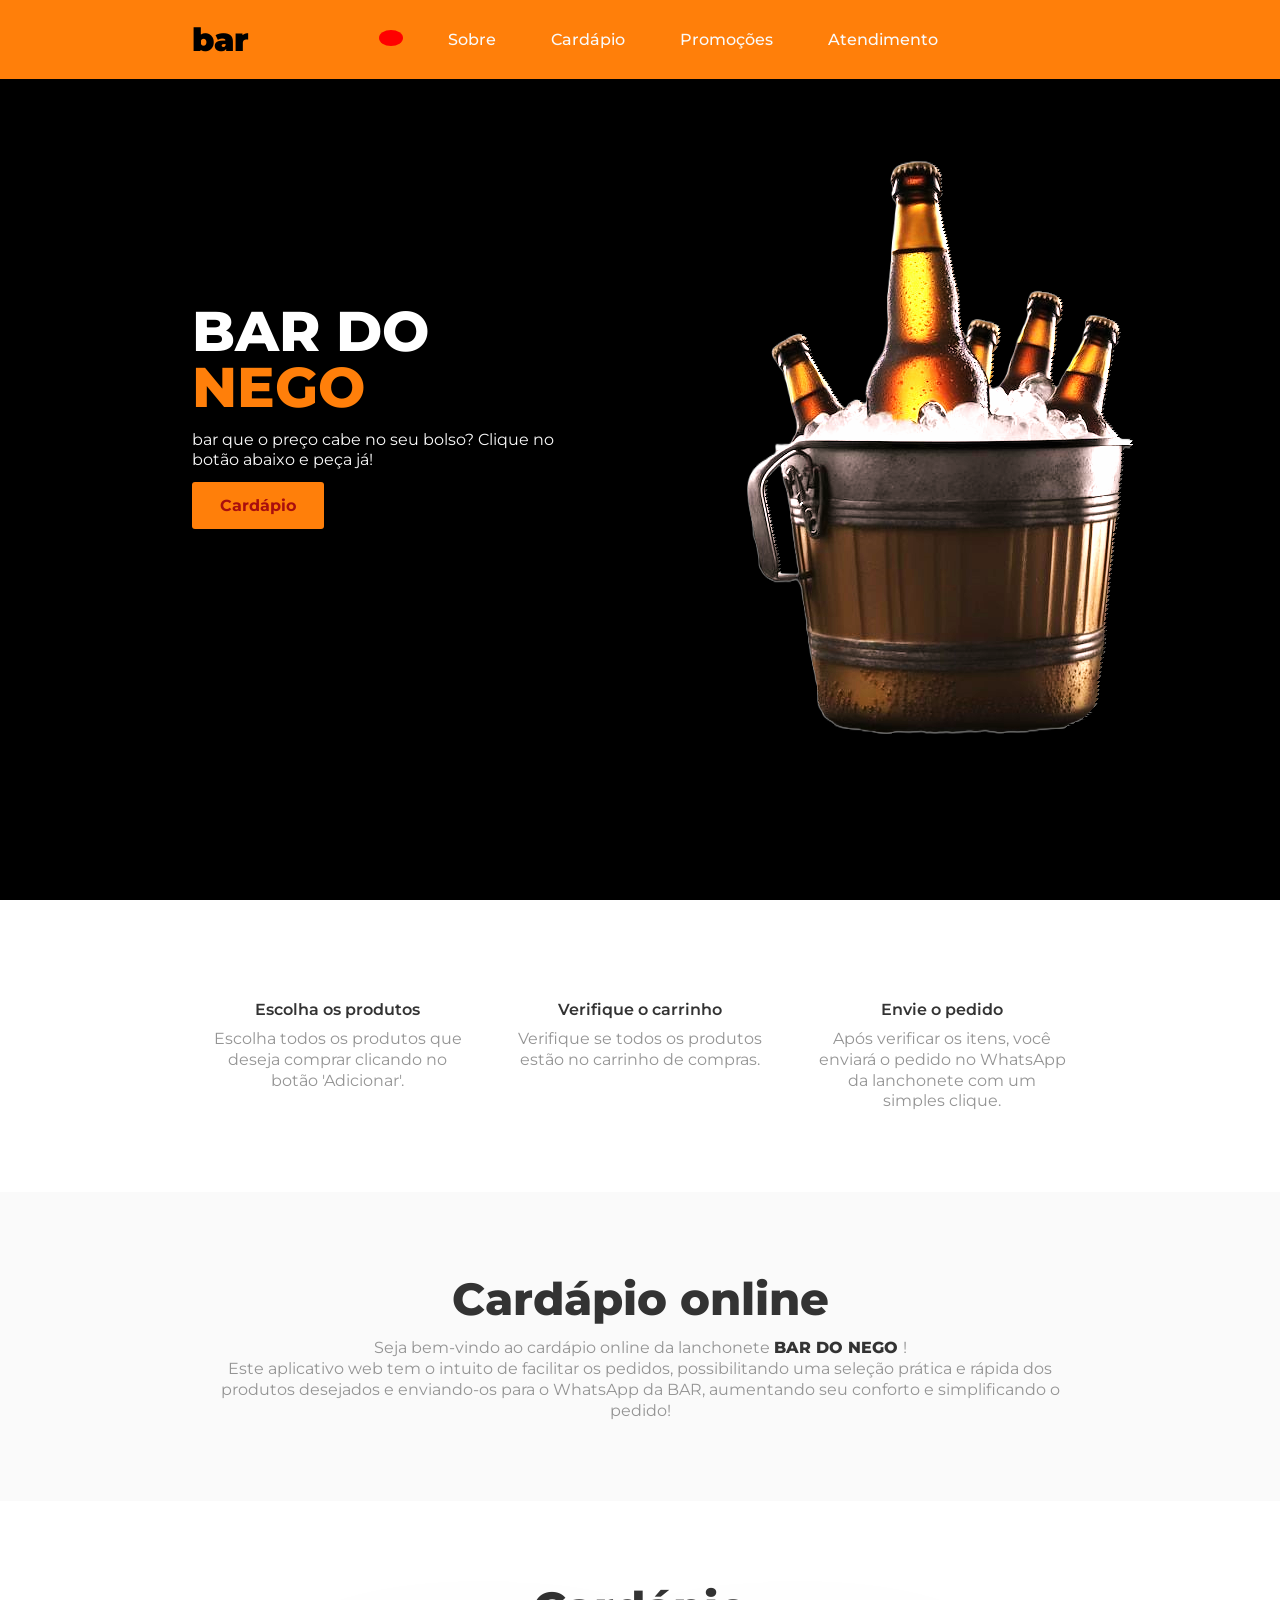
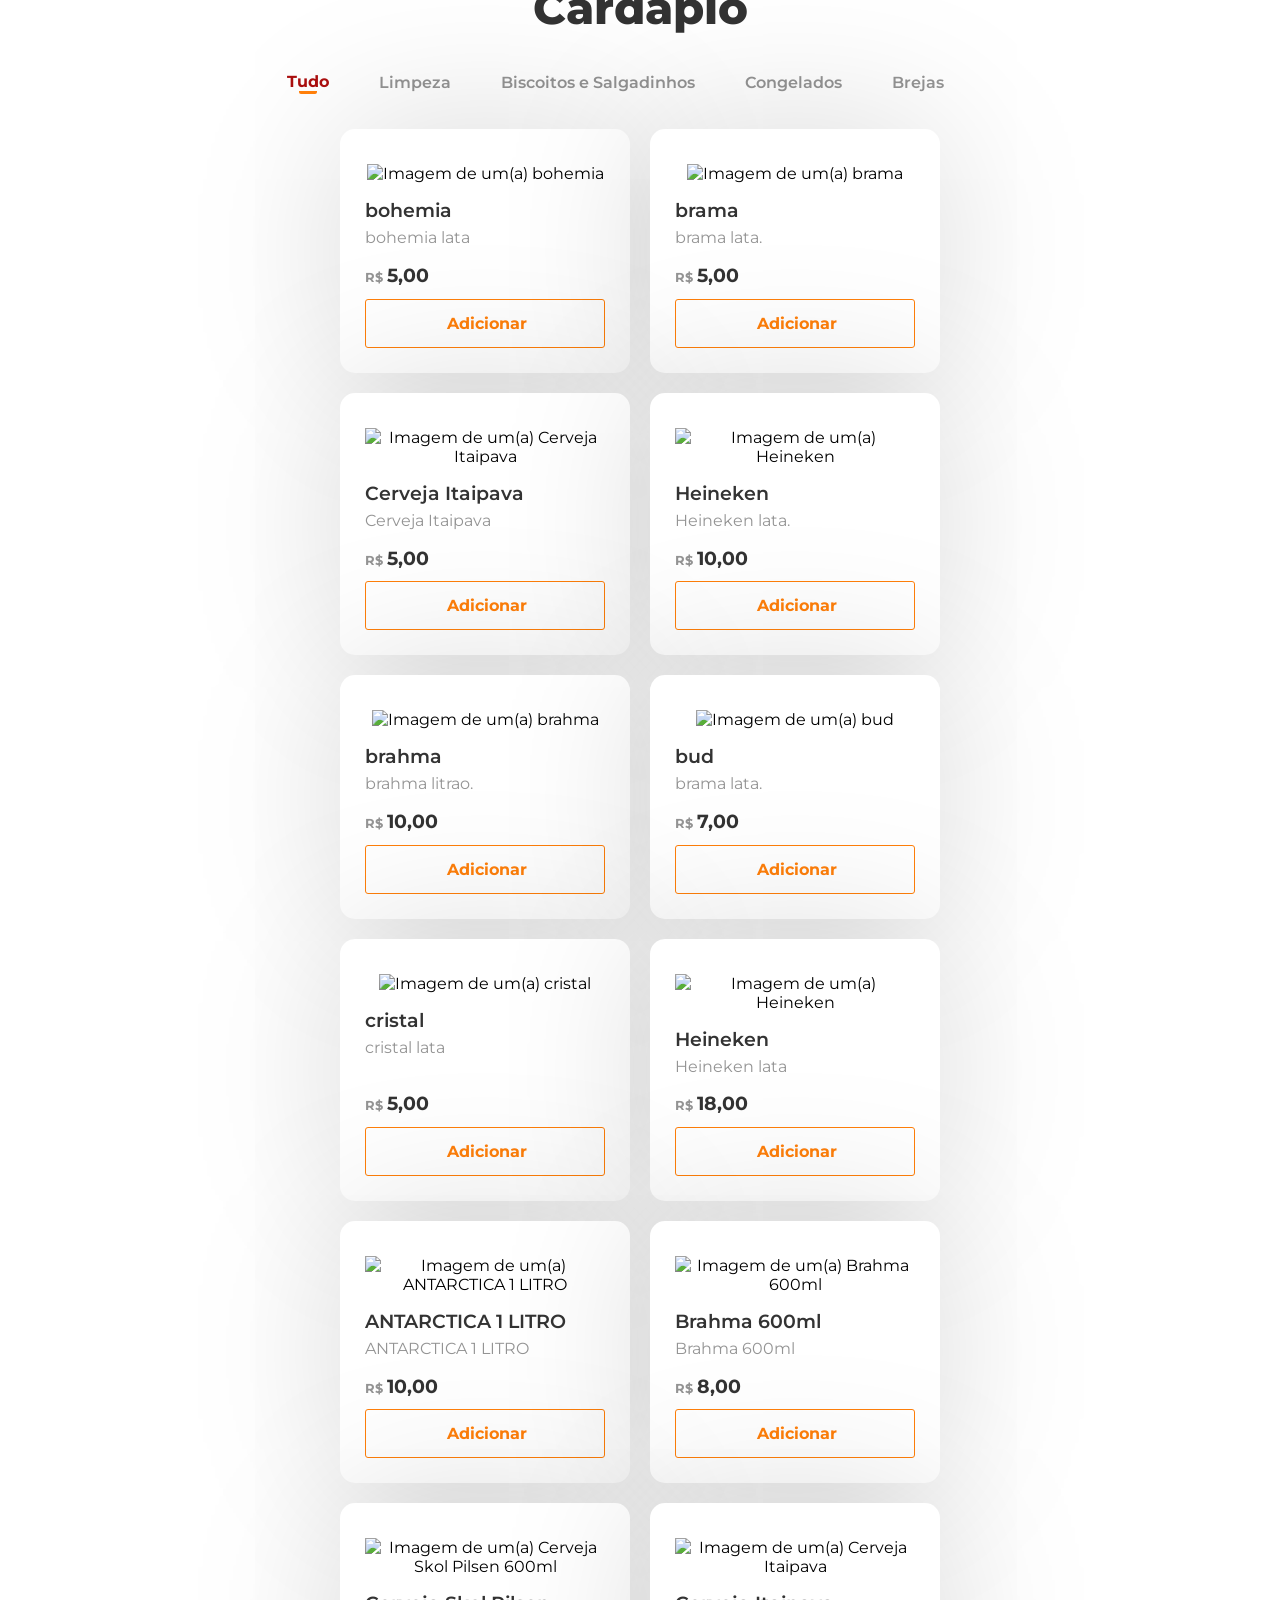
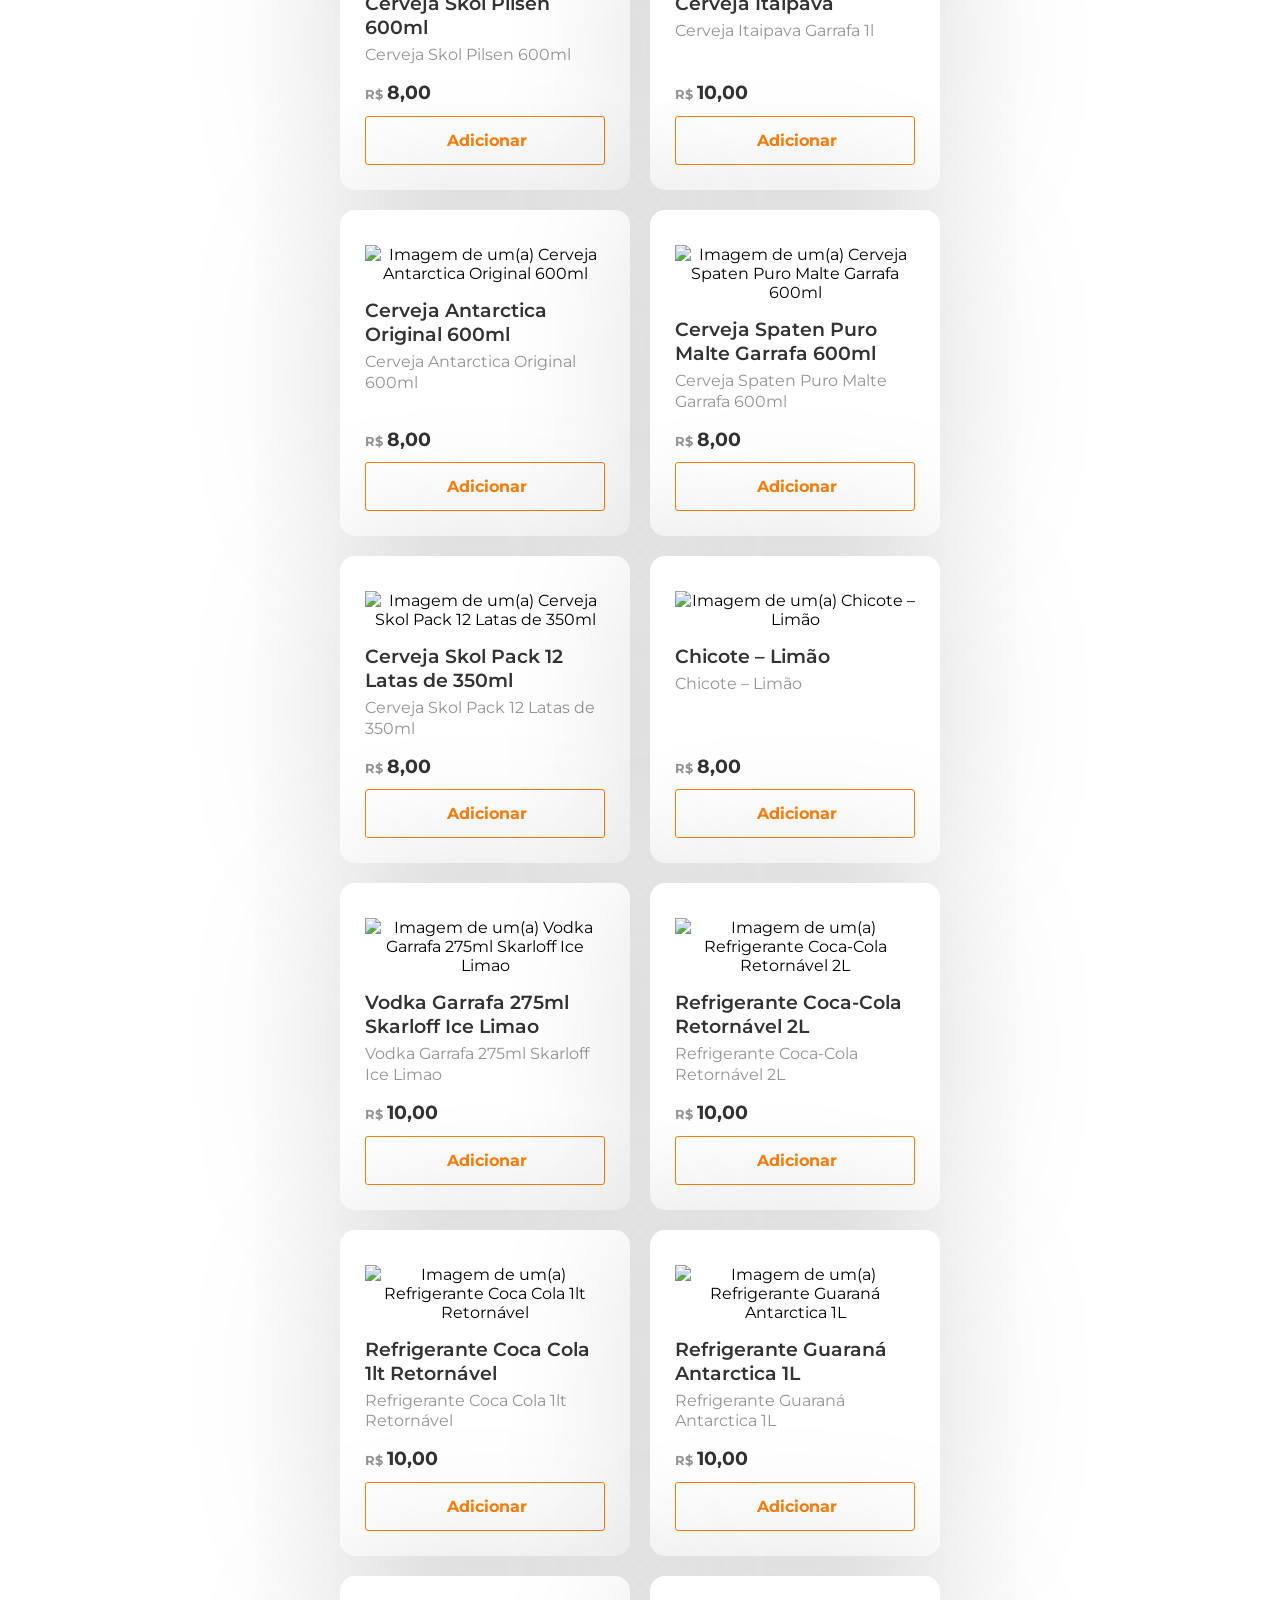
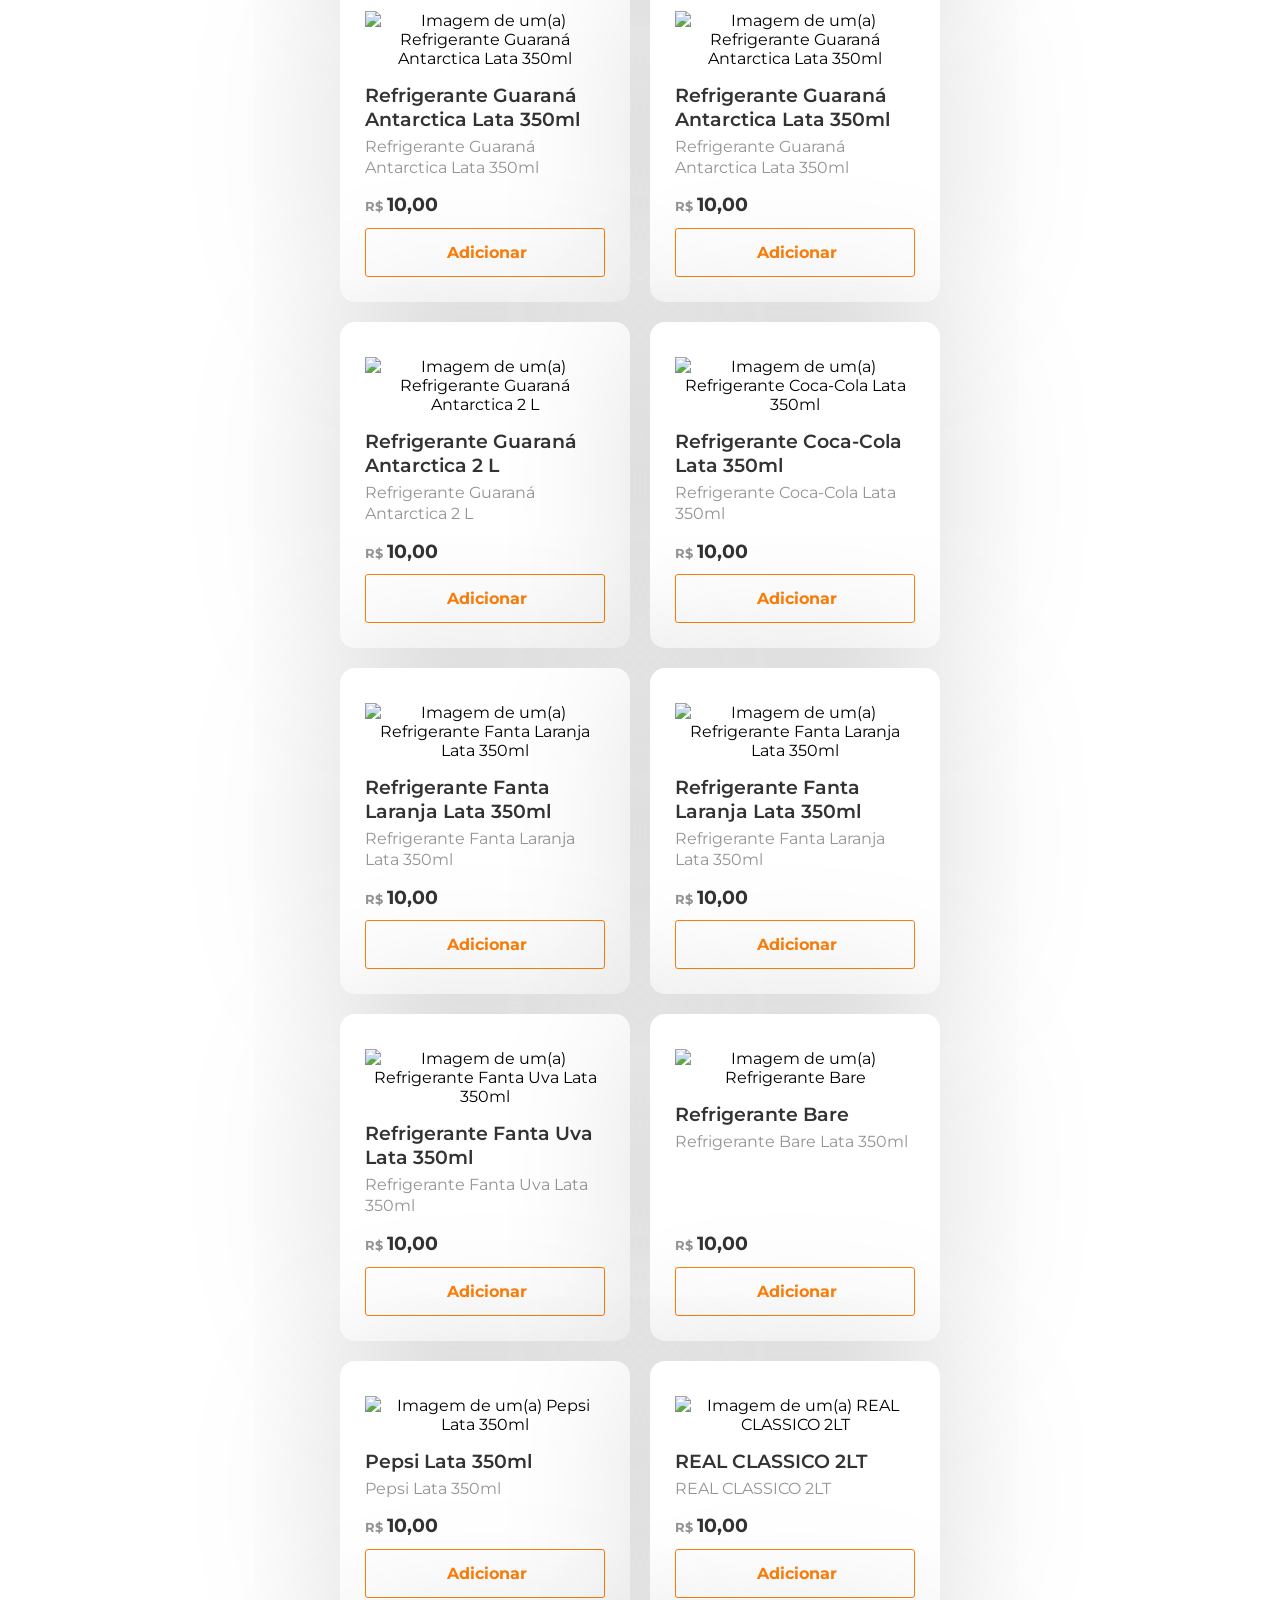
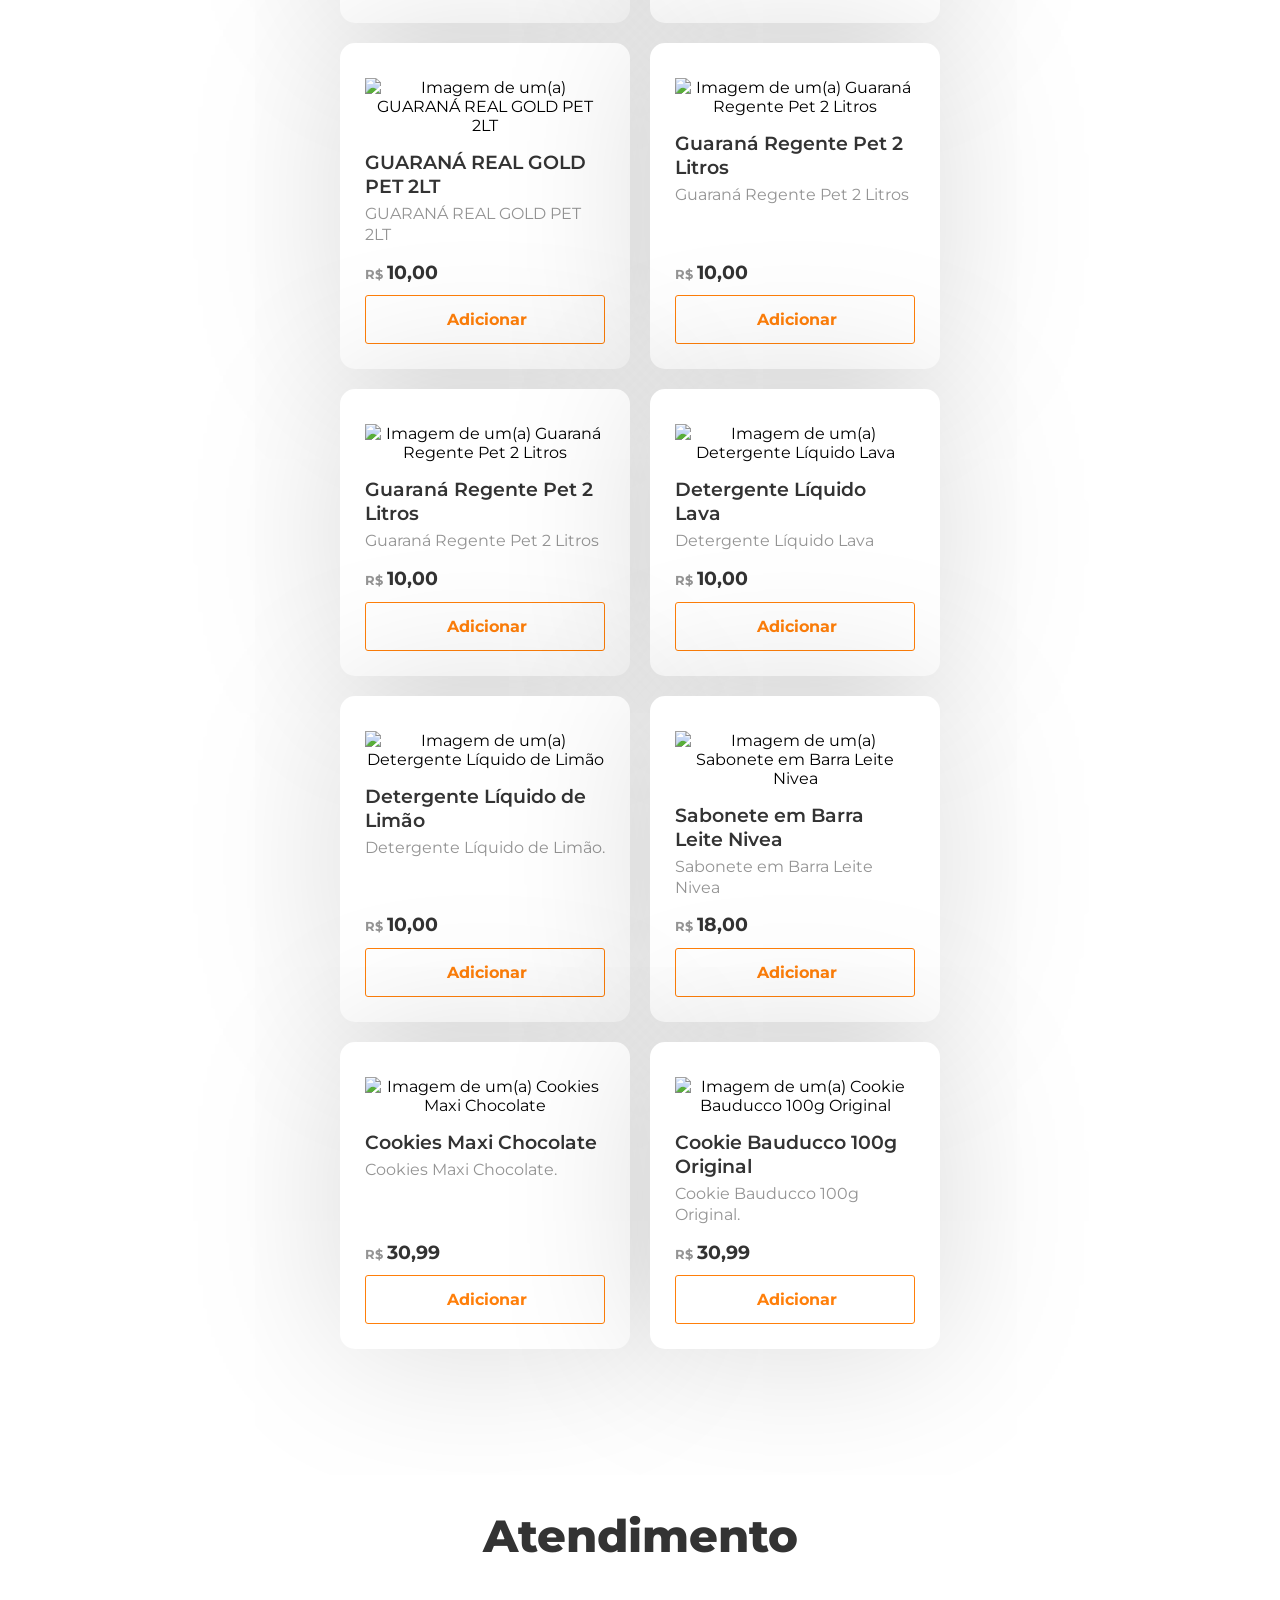
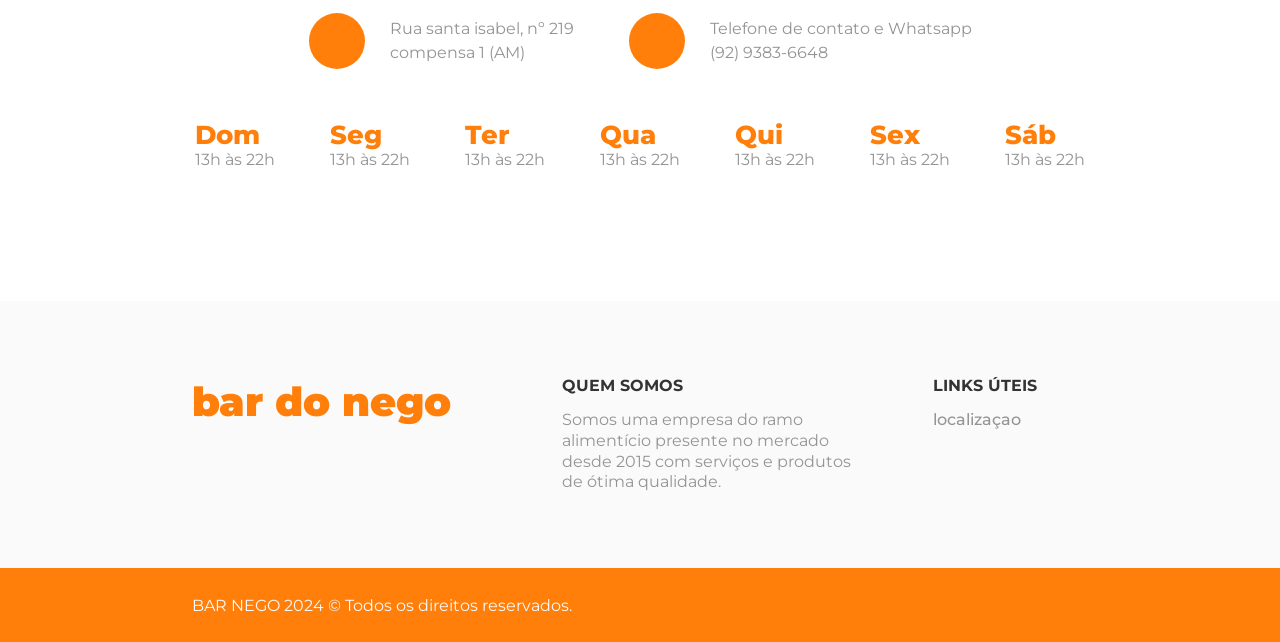
==== index.html @ 0b2aeb95 "Add files via upload" ====
<!DOCTYPE html>
<html lang="pt-br">

<head>
    <meta charset="UTF-8" />
    <meta http-equiv="X-UA-Compatible" content="IE=edge" />
    <meta name="viewport" content="width=device-width, initial-scale=1.0" />
    <link rel="preconnect" href="https://fonts.googleapis.com">
    <link rel="preconnect" href="https://fonts.gstatic.com" crossorigin>
    <link href="https://fonts.googleapis.com/css2?family=Montserrat:wght@400;500;600;700;800;900&display=swap"
        rel="stylesheet">
    <link rel="stylesheet" href="./css/style.css">
    <link rel="stylesheet" type="text/css" href="https://cdn.jsdelivr.net/npm/toastify-js/src/toastify.min.css">
    <link rel="shortcut icon" href="./img/favicon.png" type="image/x-icon">
    <title>BAR DO NEGO </title>
    
</head>




<body>
    <!-- NAVBAR -->
    <div class="navbar">
        <div class="content">
            <a href="#" id="logo">bar</a>
            <a href="./view/cart.html" class="cart-link">
                <span class="iconify-inline cart-icon" data-icon="mdi:cart-variant"></span>
                <div class="cartNotify"></div>
            </a>
            
            
           
            
            <!-- PC -->
            <div class="items">
                <a href="#about">
                    Sobre
                </a>
                <a href="#menu">
                    Cardápio
                </a>
                <a href="#promotions">
                    Promoções
                </a>
                <a href="#service">
                    Atendimento
                </a>
            </div>
            <div class="icons">
                <a href="./view/cart.html">
                    <span class="iconify-inline" data-icon="mdi:cart-variant"></span>
                    <div class="cartNotify"></div>
                </a>
                <a href="#" class="whatsapp">
                    <span class="iconify-inline" data-icon="akar-icons:whatsapp-fill"></span>
                </a>
            </div>
            <!-- MOBILE -->
            <div class="btnMobile">
                <span class="iconify-inline" data-icon="mdi:beer" style="color: rgb(0, 0, 0);"></span>
            </div>
        </div>
        <div class="itemsMobile">
            <a href="#about">
                Sobre
            </a>
            <a href="#menu">
                Cardápio
            </a>
            <a href="#promotions">
                Promoções
            </a>
            <a href="#service">
                Atendimento
            </a>
            <div class="icons">
                <a href="./view/cart.html">
                    <span class="iconify-inline" data-icon="mdi:cart-variant"></span>
                    <div class="cartNotify"></div>
                </a>
                <a href="#" class="whatsapp">
                    <span class="iconify-inline" data-icon="akar-icons:whatsapp-fill"></span>
                </a>
            </div>
        </div>
    </div>
    <!-- BANNER -->
    <div class="banner">
        <div class="bannerContent">
            <div>
                <h1>BAR DO  <span>NEGO</span></h1>
                <p id="subtitle">bar que o  preço  cabe no seu bolso? Clique no
                    botão abaixo e peça já!</p>
                <a href="#menu" class="btn">Cardápio</a>
                <div class="social">
                    <a href="#">
                        <span class="iconify" data-icon="brandico:facebook"></span>
                    </a>
                    <a href="#">
                        <span class="iconify" data-icon="akar-icons:instagram-fill"></span>
                    </a>
                    <a href="#">
                        <span class="iconify" data-icon="akar-icons:twitter-fill"></span>
                    </a>
                </div>
            </div>
            <img src="img/logo bre.png" alt="Imagem de um lanche">
        </div>
    </div>
    <!-- ITEMS -->
    <div class="items container">
        <div class="cardItems">
            <span class="iconify" data-icon="ph:tote-duotone"></span>
            <h4>Escolha os produtos</h4>
            <p>Escolha todos os produtos que deseja comprar clicando no botão 'Adicionar'.</p>
        </div>
        <div class="cardItems">
            <span class="iconify" data-icon="ph:circle-wavy-check-duotone"></span>
            <h4>Verifique o carrinho</h4>
            <p>Verifique se todos os produtos estão no carrinho de compras.</p>
        </div>
        <div class="cardItems">
            <span class="iconify" data-icon="ph:wallet-duotone"></span>
            <h4>Envie o pedido</h4>
            <p>Após verificar os itens, você enviará o pedido no WhatsApp da lanchonete com um simples clique.</p>
        </div>
    </div>
    <!-- ABOUT MENU ONLINE -->
    <div id="about">
        <div class="container">
            <h3>Cardápio online</h3>
            <p>Seja bem-vindo ao cardápio online da lanchonete <span>BAR DO NEGO </span>!</p>
            <p>Este aplicativo web tem o intuito de facilitar os pedidos, possibilitando uma seleção prática e rápida
                dos produtos desejados e enviando-os para o WhatsApp da BAR, aumentando seu conforto e
                simplificando o pedido!</p>
        </div>
    </div>
    <!-- MENU -->
    <div id="menu" class="container">
        <h3>Cardápio</h3>
        <div class="linksMenu">
            <button href="#" class="linkMenu active" id="showAll">Tudo</button>
            <button href="#" class="linkMenu" id="showSnacks">Limpeza</button>
            <button href="#" class="linkMenu" id="showCombos">Biscoitos e Salgadinhos</button>
            <button href="#" class="linkMenu" id="showPortions">Congelados</button>
            <button href="#" class="linkMenu" id="showDrinks">Brejas</button>
            <a href="#promotions" class="linkMenu"></a>
        </div>
        <div class="cardsMenu" id="showMenu">
            <!-- ITEMS MENU -->
        </div>
    </div>
    <!-- PROMOTIONS 
    <div id="promotions">
        <div class="container">
            <h3>Promoções do dia</h3>
            <div class="cardsMenu" id="showPromotions">
                 ITEMS MENU -->
            </div>
        </div>
    </div>
    <!-- SERVICE -->
    <div id="service" class="container">
        <h3>Atendimento</h3>
        <div class="locAndCont">
            <div class="cardLAC">
                <div class="circle">
                    <span class="iconify-inline" data-icon="akar-icons:location"></span>
                </div>
                <p>Rua santa isabel, nº 219<br>compensa 1 (AM)</p>
            </div>
            <div class="cardLAC">
                <div class="circle">
                    <span class="iconify-inline" data-icon="akar-icons:phone"></span>
                </div>
                <p>Telefone de contato e Whatsapp<br>(92) 9383-6648</p>
            </div>

        </div>
        <div class="days">
            <div class="cardDays">
                <h5>Dom</h5>
                <p>13h às 22h</p>
            </div>
            <div class="cardDays">
                <h5>Seg</h5>
                <p>13h às 22h</p>
            </div>
            <div class="cardDays">
                <h5>Ter</h5>
                <p>13h às 22h</p>
            </div>
            <div class="cardDays">
                <h5>Qua</h5>
                <p>13h às 22h</p>
            </div>
            <div class="cardDays">
                <h5>Qui</h5>
                <p>13h às 22h</p>
            </div>
            <div class="cardDays">
                <h5>Sex</h5>
                <p>13h às 22h</p>
            </div>
            <div class="cardDays">
                <h5>Sáb</h5>
                <p>13h às 22h</p>
            </div>
        </div>
    </div>
    <!-- MAP -->
    
    <!-- FOOTER -->
    <div class="footerTop">
        <div class="content">
            <p id="logo"> bar do nego</p>
            <div>
                <h4>Quem somos</h4>
                <p>Somos uma empresa do ramo alimentício presente no mercado desde 2015 com serviços e produtos de ótima
                    qualidade.</p>
            </div>
            <div class="links">
                <h4>Links úteis</h4>
                <a href="https://maps.app.goo.gl/Jy6nE3qPpK9nYzmG8">localizaçao</a>
              
            </div>
        </div>
    </div>
    <div class="footerBottom">
        <div class="content">
            <p>BAR NEGO 2024  &copy; Todos os direitos reservados.</p>
            <div class="social">
                <a href="#">
                    <span class="iconify" data-icon="brandico:facebook"></span>
                </a>
                <a href="#">
                    <span class="iconify" data-icon="akar-icons:instagram-fill"></span>
                </a>
                <a href="#">
                    <span class="iconify" data-icon="akar-icons:twitter-fill"></span>
                </a>
            </div>
        </div>
    </div>

    <script src="https://code.iconify.design/2/2.2.1/iconify.min.js"></script>
    <script type="text/javascript" src="https://cdn.jsdelivr.net/npm/toastify-js"></script>
    <script src="./js/products.js"></script>
    <script src="./js/cart.js"></script>
    <script src="./js/menu.js"></script>
    <script src="./js/navbar.js"></script>
</body>

</html>
---- css/style.css ----
* {
  padding: 0;
  margin: 0;
  outline: 0;
  -webkit-box-sizing: border-box;
          box-sizing: border-box;
  font-family: 'Montserrat', sans-serif;
}

body {
  overflow-x: hidden;
  background: #ffffff;
}

html {
  scroll-behavior: smooth;
  scroll-padding-top: 3rem;
}

::-moz-selection {
  background: #FF7F0A;
  color: #FFFFFF;
}

::selection {
  background: #FF7F0A;
  color: #FFFFFF;
}

h1 {
  font-weight: 800;
  font-size: 3.5rem;
  line-height: 100%;
  color: #FFFFFF;
}

h1 span {
  color: #FF7F0A;
}

h3 {
  font-weight: 800;
  font-size: 2.8rem;
  color: #333;
  margin-bottom: 35px;
  text-align: center;
}

h4 {
  font-weight: 600;
  font-size: 1rem;
  color: #333;
}

p {
  font-weight: 400;
  font-size: 1rem;
  line-height: 130%;
  color: #949494;
}

.container {
  max-width: 1500px;
  margin: 0 auto;
  padding: 5rem 0;
}


.cart-link {
  position: relative;
  display: inline-block;
}

.cart-icon {
  font-size: 48px; /* Tamanho maior do ícone */
  color: #000000;  /* Cor azul para o ícone */
}

.cartNotify {
  background-color: red;
  color: white;
  border-radius: 50%;
  padding: 8px 12px;
  font-size: 14px;
  position: absolute;
  top: -10px;
  left: 30px; /* Ajuste a posição da notificação em relação ao ícone */
  display: inline-block;
}





@media (max-width: 767px) {
  .container {
    width: 95%;
  }
}

@media (min-width: 768px) and (max-width: 1024px) {
  .container {
    width: 90%;
  }
}

@media (min-width: 1025px) {
  .container {
    width: 70%;
  }
}

.row {
  display: -webkit-box;
  display: -ms-flexbox;
  display: flex;
  -ms-flex-wrap: wrap;
      flex-wrap: wrap;
  -webkit-box-pack: center;
      -ms-flex-pack: center;
          justify-content: center;
}

@media (min-width: 1024px) {
  .row {
    -webkit-box-align: center;
        -ms-flex-align: center;
            align-items: center;
    -ms-flex-wrap: nowrap;
        flex-wrap: nowrap;
  }
}

a {
  text-decoration: none;
}

.btn {
  background: #FF7F0A;
  color: #A90E0E;
  font-size: 1rem;
  font-weight: 700;
  padding: 14px 28px;
  border-radius: 3px;
}

.btn:hover {
  -webkit-filter: brightness(0.8);
          filter: brightness(0.8);
  -webkit-transition: .5s ease;
  transition: .5s ease;
}

.navbar {
  position: fixed;
  top: 0;
  left: 0;
  z-index: 2;
  background: #FF7F0A;
  width: 100%;
  padding: 20px 0;
}

.navbar .content {
  display: -webkit-box;
  display: -ms-flexbox;
  display: flex;
  -webkit-box-pack: justify;
      -ms-flex-pack: justify;
          justify-content: space-between;
  -webkit-box-align: center;
      -ms-flex-align: center;
          align-items: center;
  max-width: 1500px;
  margin: 0 auto;
}

@media (max-width: 767px) {
  .navbar .content {
    width: 95%;
  }
}

@media (min-width: 768px) and (max-width: 1024px) {
  .navbar .content {
    width: 90%;
  }
}

@media (min-width: 1025px) {
  .navbar .content {
    width: 70%;
  }
}

.navbar .content #logo {
  font-size: 2rem;
  font-weight: 900;
  color: #000000;
}

.navbar .content .items, .navbar .content .icons {
  display: -webkit-box;
  display: -ms-flexbox;
  display: flex;
  -webkit-box-pack: center;
      -ms-flex-pack: center;
          justify-content: center;
  -webkit-box-align: center;
      -ms-flex-align: center;
          align-items: center;
}

@media (max-width: 1229px) {
  .navbar .content .items, .navbar .content .icons {
    display: none;
  }
}

.navbar .content .items {
  gap: 55px;
}

.navbar .content .items a {
  font-weight: 500;
  color: #FAFAFA;
}

.navbar .content .items a:hover {
  color: #FF7F0A;
  -webkit-transition: .5s ease;
  transition: .5s ease;
}

.navbar .content .btnMobile {
  font-size: 2rem;
  color: #FFFFFF;
}

@media (min-width: 1230px) {
  .navbar .content .btnMobile {
    display: none;
  }
}

.navbar .content .btnMobile:hover {
  color: #FF7F0A;
  -webkit-transition: .5s ease;
  transition: .5s ease;
}

.navbar .icons {
  gap: 50px;
}

.navbar .icons #cart, .navbar .icons a {
  position: relative;
  color: #FFFFFF;
  font-size: 1.5rem;
  cursor: pointer;
}

.navbar .icons #cart:hover, .navbar .icons a:hover {
  color: #FF7F0A;
  -webkit-transition: .5s ease;
  transition: .5s ease;
}

.navbar .icons #cart .cartNotify, .navbar .icons a .cartNotify {
  display: none;
  position: absolute;
  right: -1px;
  top: 1px;
  background: lightgreen;
  width: 10px;
  height: 10px;
  border-radius: 50%;
  border: 2px solid #A90E0E;
}

.navbar .itemsMobile {
  position: absolute;
  top: 0;
  right: 0;
  z-index: -1;
  display: -webkit-box;
  display: -ms-flexbox;
  display: flex;
  -webkit-box-pack: center;
      -ms-flex-pack: center;
          justify-content: center;
  -webkit-box-align: center;
      -ms-flex-align: center;
          align-items: center;
  -webkit-box-orient: vertical;
  -webkit-box-direction: normal;
      -ms-flex-direction: column;
          flex-direction: column;
  gap: 55px 0;
  background: #A90E0E;
  width: 65%;
  height: 100vh;
  -webkit-box-shadow: 0 0 150px 0 rgba(0, 0, 0, 0.15);
          box-shadow: 0 0 150px 0 rgba(0, 0, 0, 0.15);
  -webkit-transform: translateX(100%);
          transform: translateX(100%);
  -webkit-transition: .5s ease;
  transition: .5s ease;
}

@media (min-width: 1025px) {
  .navbar .itemsMobile {
    display: none;
  }
}

.navbar .itemsMobile .icons {
  display: -webkit-box;
  display: -ms-flexbox;
  display: flex;
  margin-top: 25px;
}

.navbar .itemsMobile a, .navbar .itemsMobile div {
  font-weight: 500;
  color: #FFFFFF;
  font-size: 1.2rem;
}

.navbar .itemsMobile a:hover, .navbar .itemsMobile div:hover {
  color: #FF7F0A;
  -webkit-transition: .5s ease;
  transition: .5s ease;
}

.banner {
  background: #000000;
  width: 100%;
  height: 100vh;
}

.banner #subtitle {
  margin: 15px 0 25px 0;
  color: #FAFAFA;
}

.banner .bannerContent {
  display: -webkit-box;
  display: -ms-flexbox;
  display: flex;
  -webkit-box-pack: center;
      -ms-flex-pack: center;
          justify-content: center;
  -webkit-box-align: center;
      -ms-flex-align: center;
          align-items: center;
  height: 100%;
  margin: 0 auto;
  max-width: 1500px;
}

@media (max-width: 767px) {
  .banner .bannerContent {
    width: 95%;
  }
}

@media (min-width: 768px) and (max-width: 1024px) {
  .banner .bannerContent {
    width: 90%;
  }
}

@media (min-width: 1025px) {
  .banner .bannerContent {
    width: 70%;
  }
}

.banner .bannerContent .social {
  margin-top: 15%;
}

.banner .bannerContent .social a {
  color: #FFFFFF;
  font-size: 1.2rem;
  margin-right: 20px;
}

.banner .bannerContent .social a:hover {
  color: #FF7F0A;
  -webkit-transition: .5s ease;
  transition: .5s ease;
}

.banner img {
  width: 50%;
  margin-left: 15%;
  margin-right: -5%;
  -webkit-user-select: none;
     -moz-user-select: none;
      -ms-user-select: none;
          user-select: none;
}

@media (max-width: 767px) {
  .banner img {
    display: none;
  }
}

@media (min-width: 768px) and (max-width: 1024px) {
  .banner img {
    margin: 0 -3% 0 3%;
  }
}

.items {
  display: -webkit-box;
  display: -ms-flexbox;
  display: flex;
  -webkit-box-pack: space-evenly;
      -ms-flex-pack: space-evenly;
          justify-content: space-evenly;
  -webkit-box-align: start;
      -ms-flex-align: start;
          align-items: flex-start;
  -ms-flex-wrap: wrap;
      flex-wrap: wrap;
  gap: 50px 3.5%;
}

@media (max-width: 1024px) {
  .items {
    -webkit-box-pack: center;
        -ms-flex-pack: center;
            justify-content: center;
  }
}

.items .cardItems {
  text-align: center;
}

@media (min-width: 768px) and (max-width: 1024px) {
  .items .cardItems {
    width: 70%;
  }
}

@media (min-width: 1025px) {
  .items .cardItems {
    width: 250px;
  }
}

.items .cardItems .iconify {
  color: #FF7F0A;
  font-size: 5.5rem;
}

.items .cardItems h4 {
  margin: 20px 0 10px 0;
}

#about {
  background: #FAFAFA;
  text-align: center;
}

#about h3 {
  margin-bottom: 12px;
}

#about span {
  font-weight: 800;
  color: #333;
}

.linksMenu {
  display: -webkit-box;
  display: -ms-flexbox;
  display: flex;
  -webkit-box-pack: center;
      -ms-flex-pack: center;
          justify-content: center;
  -webkit-box-align: center;
      -ms-flex-align: center;
          align-items: center;
  -ms-flex-wrap: wrap;
      flex-wrap: wrap;
  margin-bottom: 35px;
  gap: 25px 50px;
}

.linksMenu button, .linksMenu a {
  border: none;
  background: transparent;
  font-weight: 600;
  color: #949494;
  font-size: 1rem;
  cursor: pointer;
}

.linksMenu button:hover, .linksMenu a:hover {
  color: #FF7F0A;
  -webkit-transition: .5s ease;
  transition: .5s ease;
}

.linksMenu .active {
  color: #A90E0E !important;
  font-weight: 700;
  position: relative;
  line-height: 150%;
}

.linksMenu .active:after {
  content: '';
  position: absolute;
  border-bottom: 3px solid #FF7F0A;
  border-radius: 2px;
  width: 18px;
  height: 2px;
  bottom: 0;
  left: calc(50% - 9px);
}

.cardsMenu {
  display: -webkit-box;
  display: -ms-flexbox;
  display: flex;
  -webkit-box-pack: center;
      -ms-flex-pack: center;
          justify-content: center;
  -webkit-box-align: stretch;
      -ms-flex-align: stretch;
          align-items: stretch;
  -ms-flex-wrap: wrap;
      flex-wrap: wrap;
  gap: 20px;
}

.cardsMenu .card {
  display: -webkit-box;
  display: -ms-flexbox;
  display: flex;
  -webkit-box-pack: justify;
      -ms-flex-pack: justify;
          justify-content: space-between;
  -webkit-box-orient: vertical;
  -webkit-box-direction: normal;
      -ms-flex-direction: column;
          flex-direction: column;
  width: 290px;
  background: #FFFFFF;
  border-radius: 15px;
  padding: 25px;
  -webkit-box-shadow: 0 0 160px 0 rgba(0, 0, 0, 0.15);
          box-shadow: 0 0 160px 0 rgba(0, 0, 0, 0.15);
}

.cardsMenu .card .cardImg {
  text-align: center;
}

.cardsMenu .card .cardImg img {
  width: 80%;
  margin: 10px 0 15px 0;
  -webkit-user-select: none;
     -moz-user-select: none;
      -ms-user-select: none;
          user-select: none;
}

.cardsMenu .card h4 {
  font-size: 1.2rem;
}

.cardsMenu .card p {
  margin: 6px 0 12px 0;
}

.cardsMenu .card .lastPrice {
  font-size: .8rem;
  font-weight: 700;
  margin: 0;
}

.cardsMenu .card .lastPrice span {
  font-size: 1rem;
  text-decoration: line-through;
}

.cardsMenu .card .price {
  font-size: .8rem;
  font-weight: 700;
}

.cardsMenu .card .price span {
  font-size: 1.2rem;
  color: #333;
}

.cardsMenu .card .btn {
  border: 1px solid #FF7F0A;
  color: #FF7F0A;
  background: transparent;
  cursor: pointer;
  width: 100%;
  bottom: 0;
}

.cardsMenu .card .btn .iconify-inline {
  margin-right: 3px;
}

.cardsMenu .card .btn:hover {
  background: #FF7F0A;
  color: #FFFFFF;
}

#promotions {
  background: #FF7F0A;

}

#promotions h3 {
  color: #FFFFFF;
}

#service .locAndCont, #service .days {
  display: -webkit-box;
  display: -ms-flexbox;
  display: flex;
  -webkit-box-pack: center;
      -ms-flex-pack: center;
          justify-content: center;
  -webkit-box-align: center;
      -ms-flex-align: center;
          align-items: center;
  -ms-flex-wrap: wrap;
      flex-wrap: wrap;
  gap: 55px;
  margin: 50px 0;
}

#service .cardDays h5 {
  font-size: 1.6rem;
  font-weight: 800;
  color: #FF7F0A;
}

#service .cardLAC {
  display: -webkit-box;
  display: -ms-flexbox;
  display: flex;
  -webkit-box-align: center;
      -ms-flex-align: center;
          align-items: center;
}

#service .cardLAC .circle {
  display: -webkit-box;
  display: -ms-flexbox;
  display: flex;
  -webkit-box-pack: center;
      -ms-flex-pack: center;
          justify-content: center;
  -webkit-box-align: center;
      -ms-flex-align: center;
          align-items: center;
  background: #FF7F0A;
  width: 3.5rem;
  height: 3.5rem;
  border-radius: 50%;
  margin-right: 25px;
}

#service .cardLAC .iconify-inline {
  color: #FFFFFF;
  font-size: 1.8rem;
}

#service .cardLAC p {
  line-height: 150%;
}

.map {
  width: 100%;
  height: 250px;
  border: 0;
  margin-bottom: -4px;
}

.footerTop {
  background: #FAFAFA;
}

.footerTop .content {
  display: -ms-grid;
  display: grid;
  -ms-grid-columns: 2fr 2fr 1fr;
      grid-template-columns: 2fr 2fr 1fr;
  gap: 60px;
  margin: 0 auto;
  padding: 75px 0;
  max-width: 1500px;
}

@media (max-width: 767px) {
  .footerTop .content {
    width: 95%;
    -ms-grid-columns: 1fr;
        grid-template-columns: 1fr;
  }
}

@media (min-width: 768px) and (max-width: 1024px) {
  .footerTop .content {
    width: 90%;
    -ms-grid-columns: 1fr;
        grid-template-columns: 1fr;
  }
}

@media (min-width: 1025px) {
  .footerTop .content {
    width: 70%;
  }
}

.footerTop .content h4 {
  margin-bottom: 15px;
  font-weight: 700;
  text-transform: uppercase;
}

.footerTop .content #logo {
  font-size: 2.5rem;
  font-weight: 900;
  color: #FF7F0A;
}

.footerTop .content .links {
  display: -webkit-box;
  display: -ms-flexbox;
  display: flex;
  -webkit-box-orient: vertical;
  -webkit-box-direction: normal;
      -ms-flex-direction: column;
          flex-direction: column;
}

.footerTop .content .links a {
  margin-bottom: 12px;
  color: #949494;
  font-weight: 500;
}

.footerTop .content .links a:hover {
  color: #c25f0e;
  -webkit-transition: .5s ease;
  transition: .5s ease;
}

.footerBottom {
  background: #FF7F0A;
}

.footerBottom .content {
  display: -webkit-box;
  display: -ms-flexbox;
  display: flex;
  -webkit-box-pack: justify;
      -ms-flex-pack: justify;
          justify-content: space-between;
  margin: 0 auto;
  padding: 28px 0 22px 0;
  max-width: 1500px;
}

@media (max-width: 767px) {
  .footerBottom .content {
    -webkit-box-pack: center;
        -ms-flex-pack: center;
            justify-content: center;
    -ms-flex-wrap: wrap;
        flex-wrap: wrap;
    width: 95%;
    text-align: center;
    gap: 25px 0;
  }
}

@media (min-width: 768px) and (max-width: 1024px) {
  .footerBottom .content {
    width: 90%;
  }
}

@media (min-width: 1025px) {
  .footerBottom .content {
    width: 70%;
  }
}

.footerBottom .content p {
  color: #FAFAFA;
}

.footerBottom .content .social a {
  color: #FAFAFA;
  font-size: 1.2rem;
  margin-left: 18px;
}

.footerBottom .content .social a:hover {
  color: #FF7F0A;
  -webkit-transition: .5s ease;
  transition: .5s ease;
}
/*# sourceMappingURL=style.css.map */
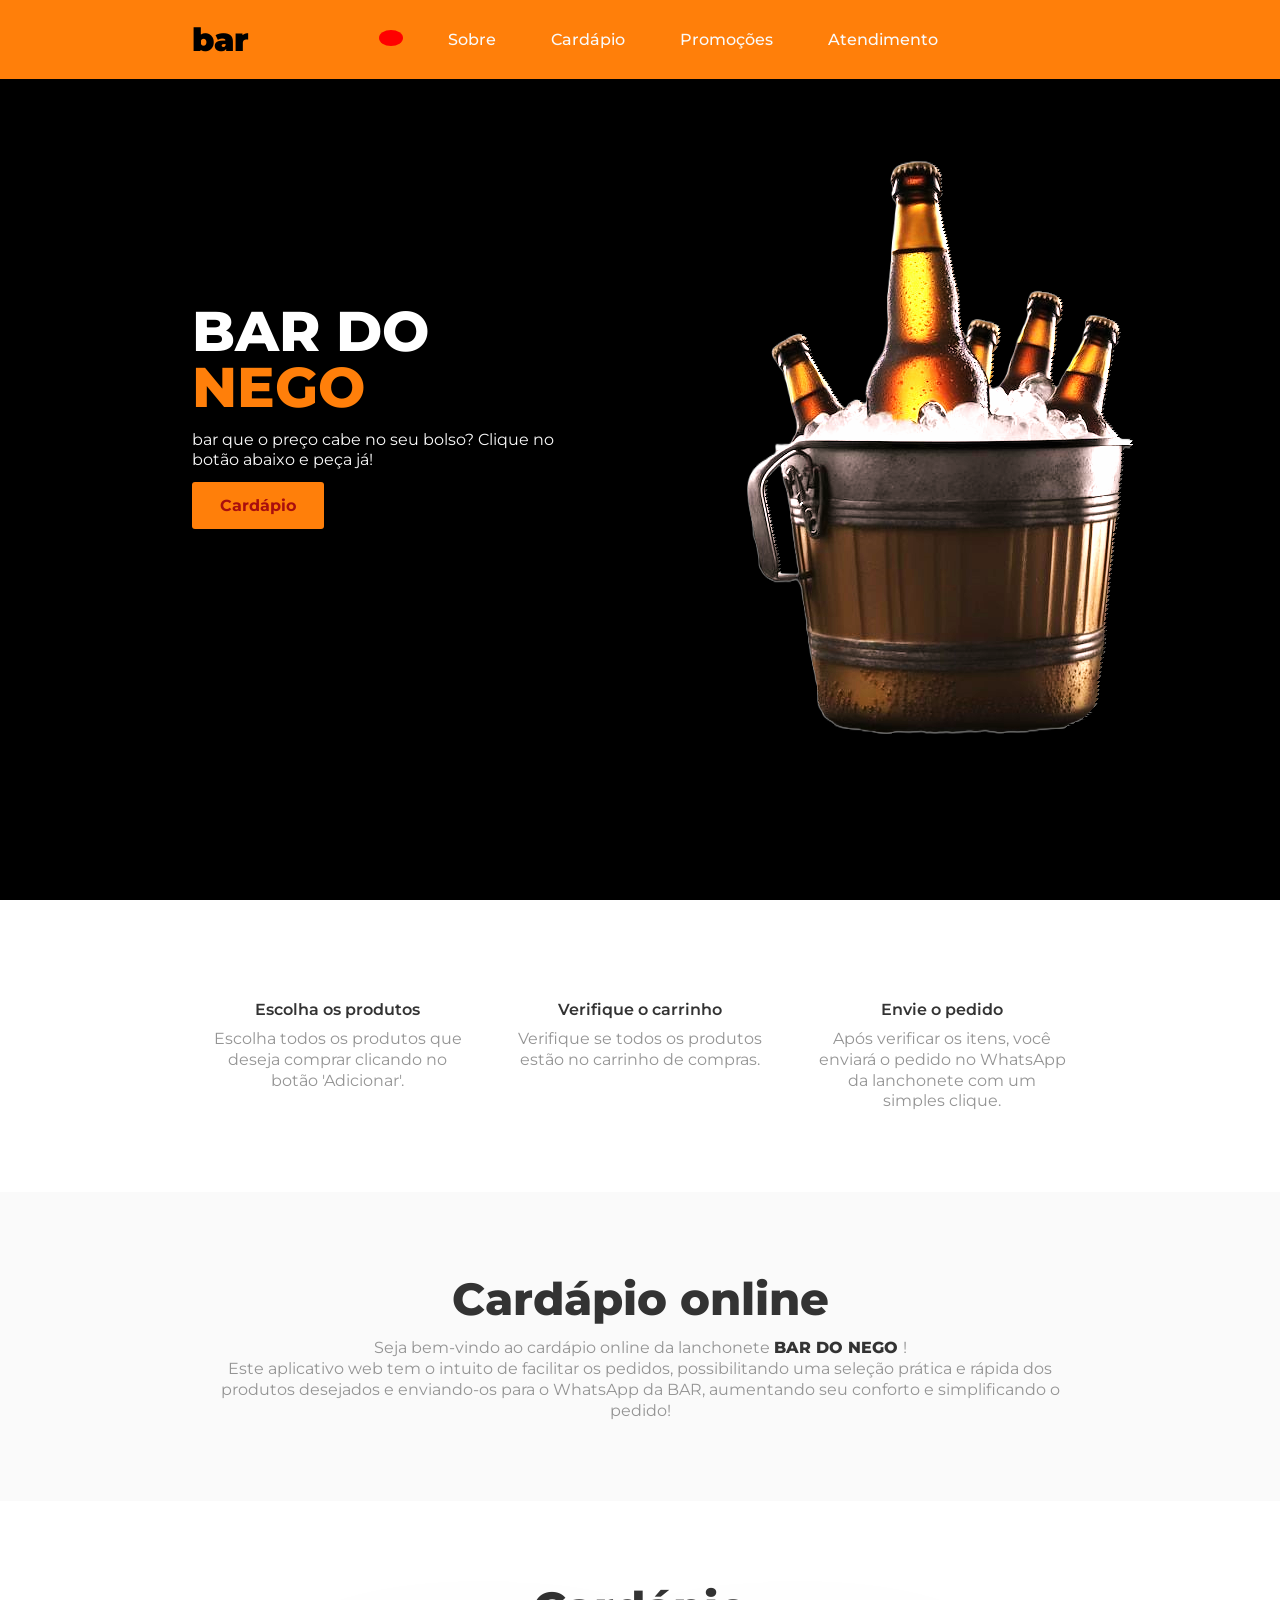
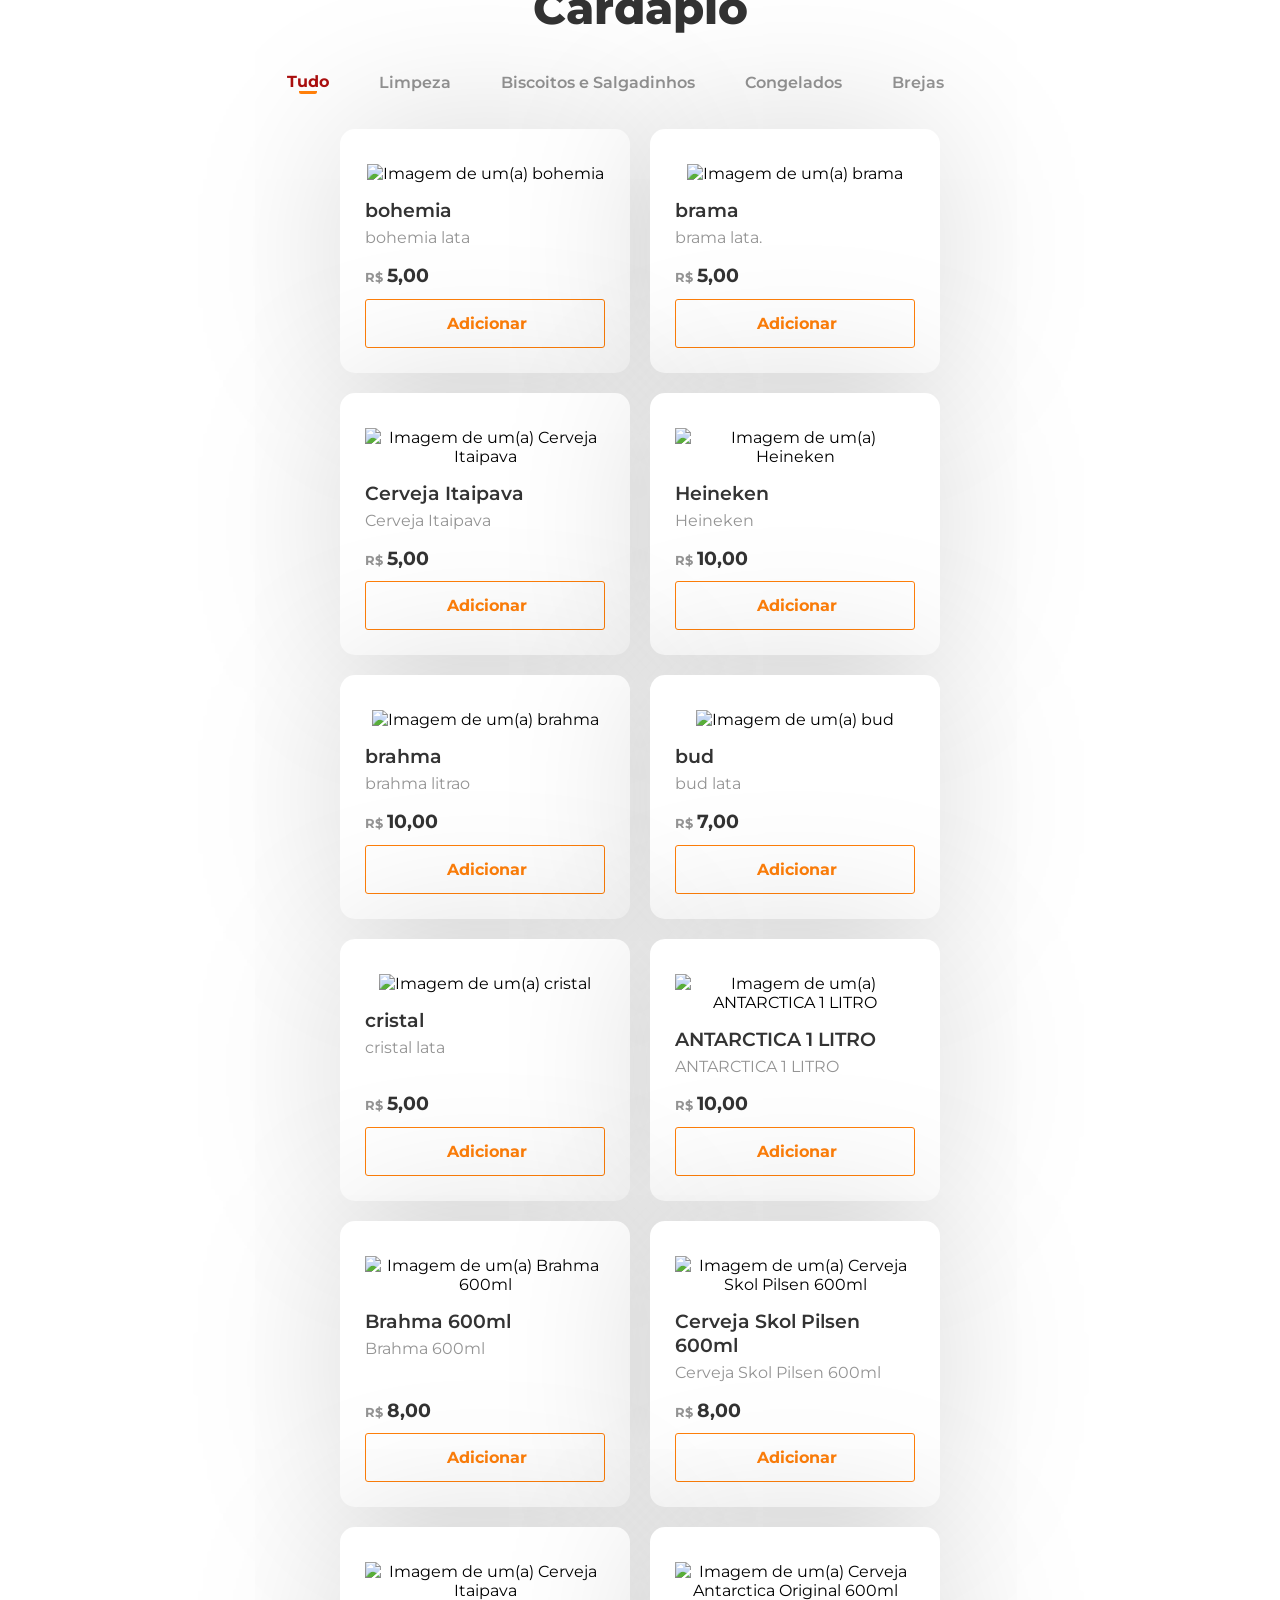
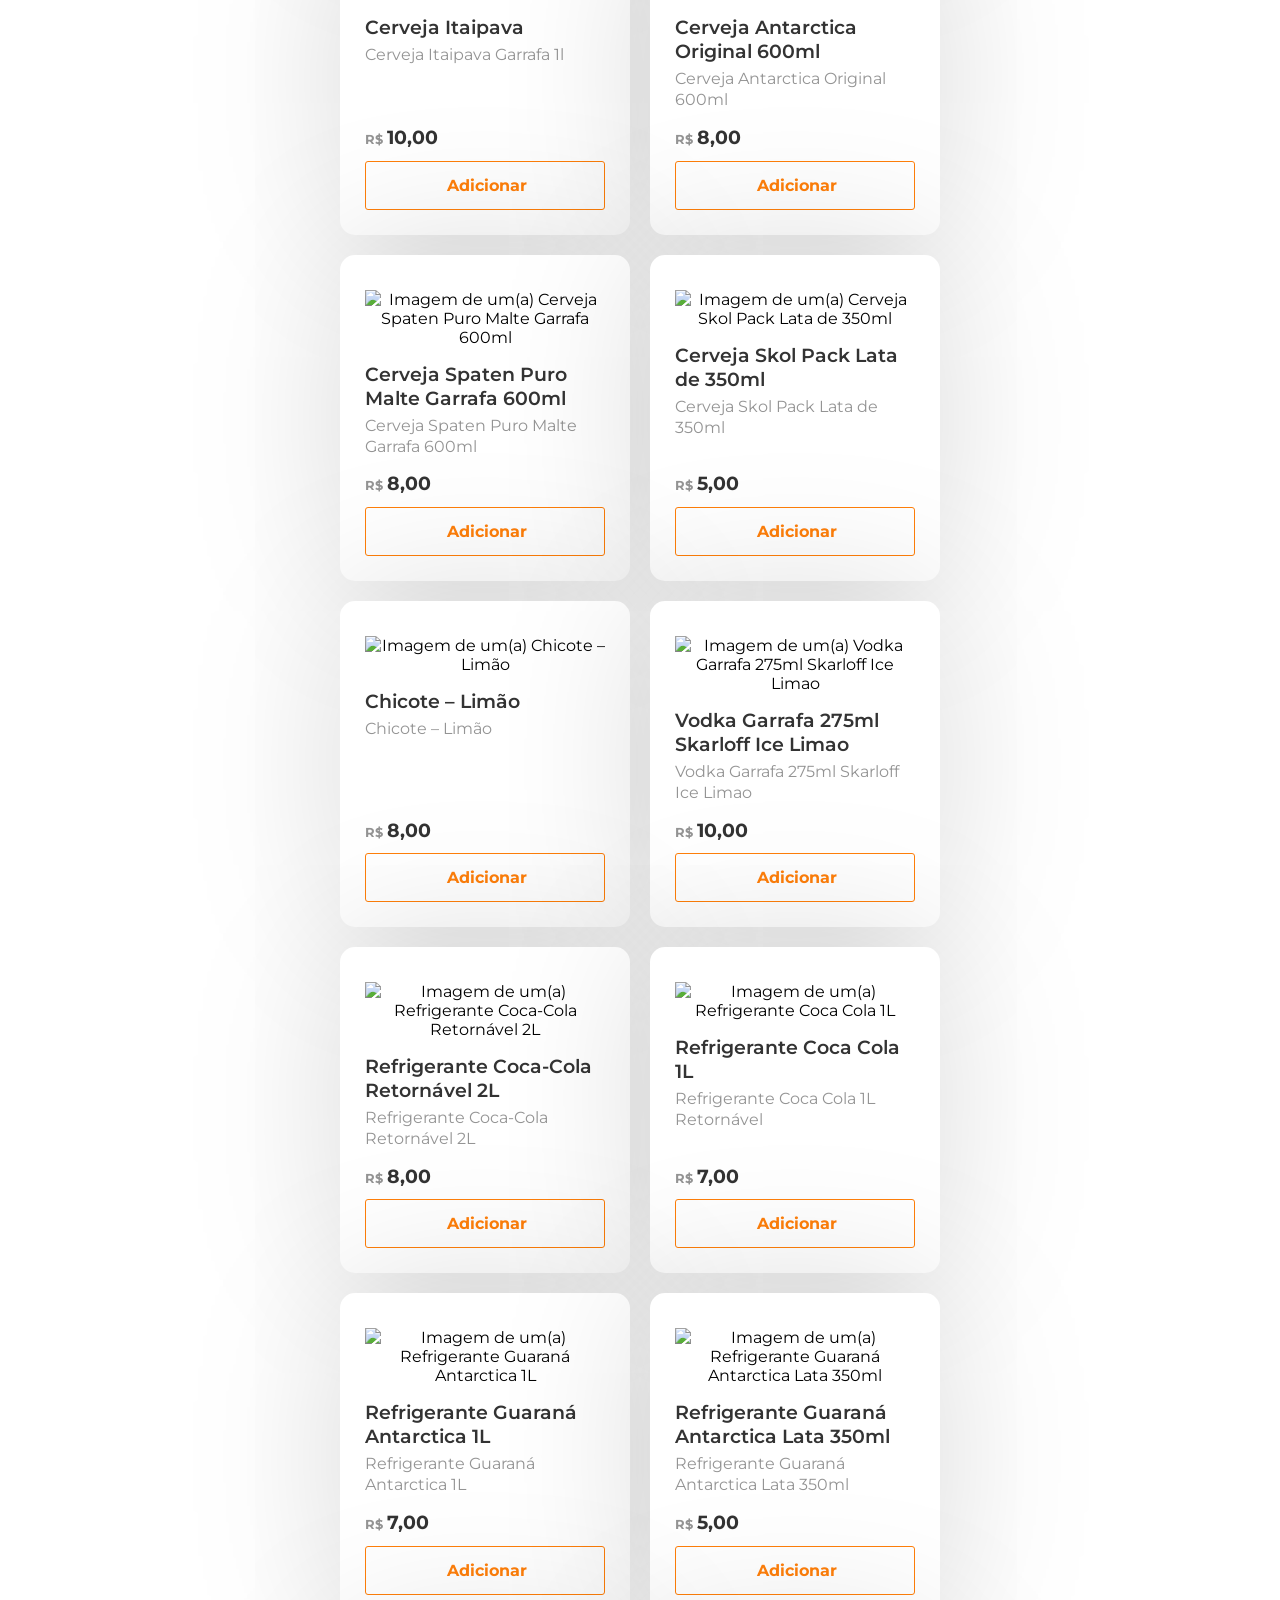
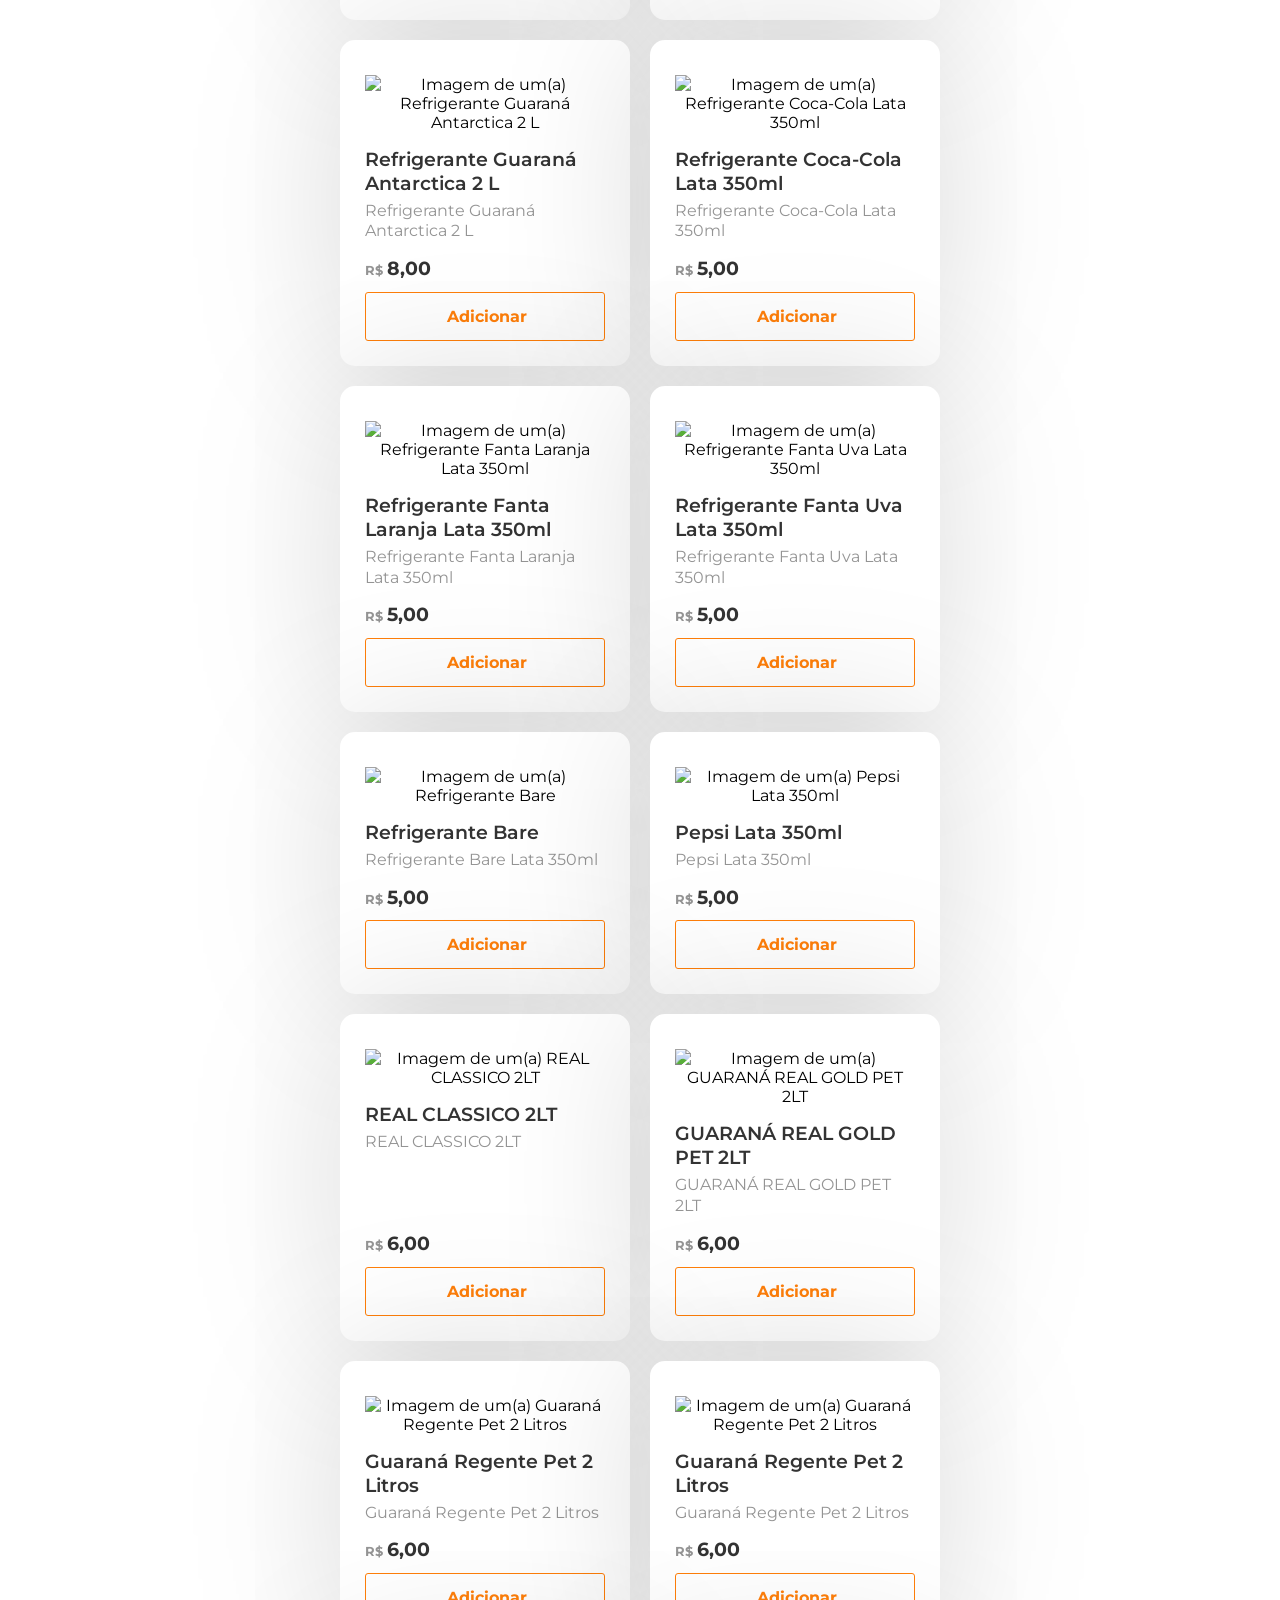
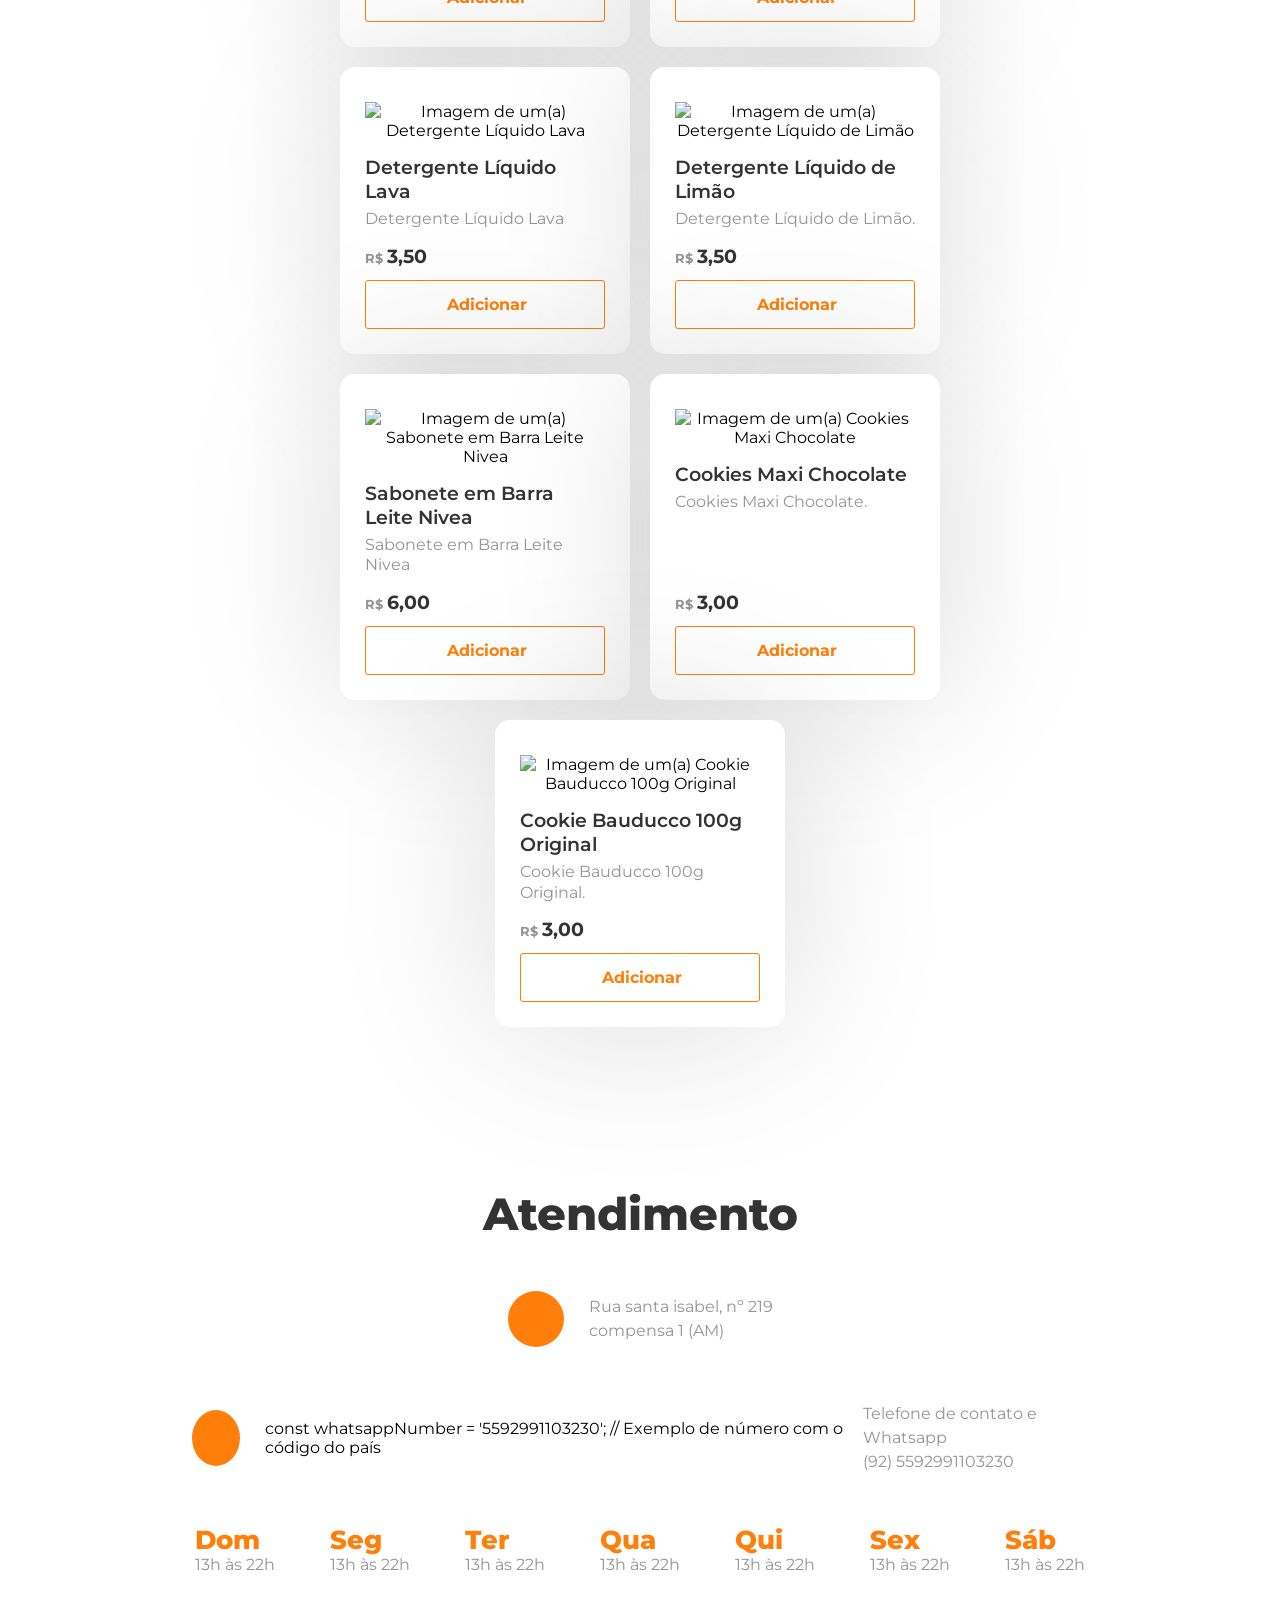
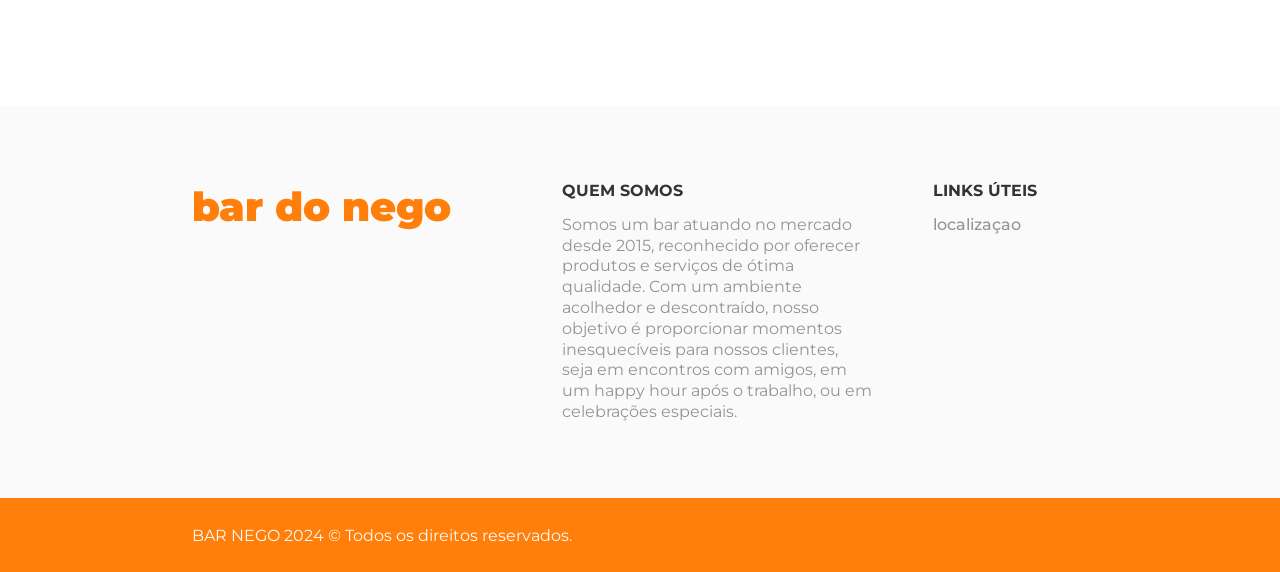
==== commit e10896f7: "Update index.html" ====
--- a/index.html
+++ b/index.html
@@ -174,7 +174,8 @@
                 <div class="circle">
                     <span class="iconify-inline" data-icon="akar-icons:phone"></span>
                 </div>
-                <p>Telefone de contato e Whatsapp<br>(92) 9383-6648</p>
+    const whatsappNumber = '5592991103230'; // Exemplo de número com o código do país
+                <p>Telefone de contato e Whatsapp<br>(92) 5592991103230</p>
             </div>
 
         </div>
@@ -217,8 +218,7 @@
             <p id="logo"> bar do nego</p>
             <div>
                 <h4>Quem somos</h4>
-                <p>Somos uma empresa do ramo alimentício presente no mercado desde 2015 com serviços e produtos de ótima
-                    qualidade.</p>
+                <p>Somos um bar atuando no mercado desde 2015, reconhecido por oferecer produtos e serviços de ótima qualidade. Com um ambiente acolhedor e descontraído, nosso objetivo é proporcionar momentos inesquecíveis para nossos clientes, seja em encontros com amigos, em um happy hour após o trabalho, ou em celebrações especiais.</p>
             </div>
             <div class="links">
                 <h4>Links úteis</h4>
@@ -226,6 +226,7 @@
               
             </div>
         </div>
+    </div>
     </div>
     <div class="footerBottom">
         <div class="content">
@@ -252,4 +253,4 @@
     <script src="./js/navbar.js"></script>
 </body>
 
-</html>+</html>
